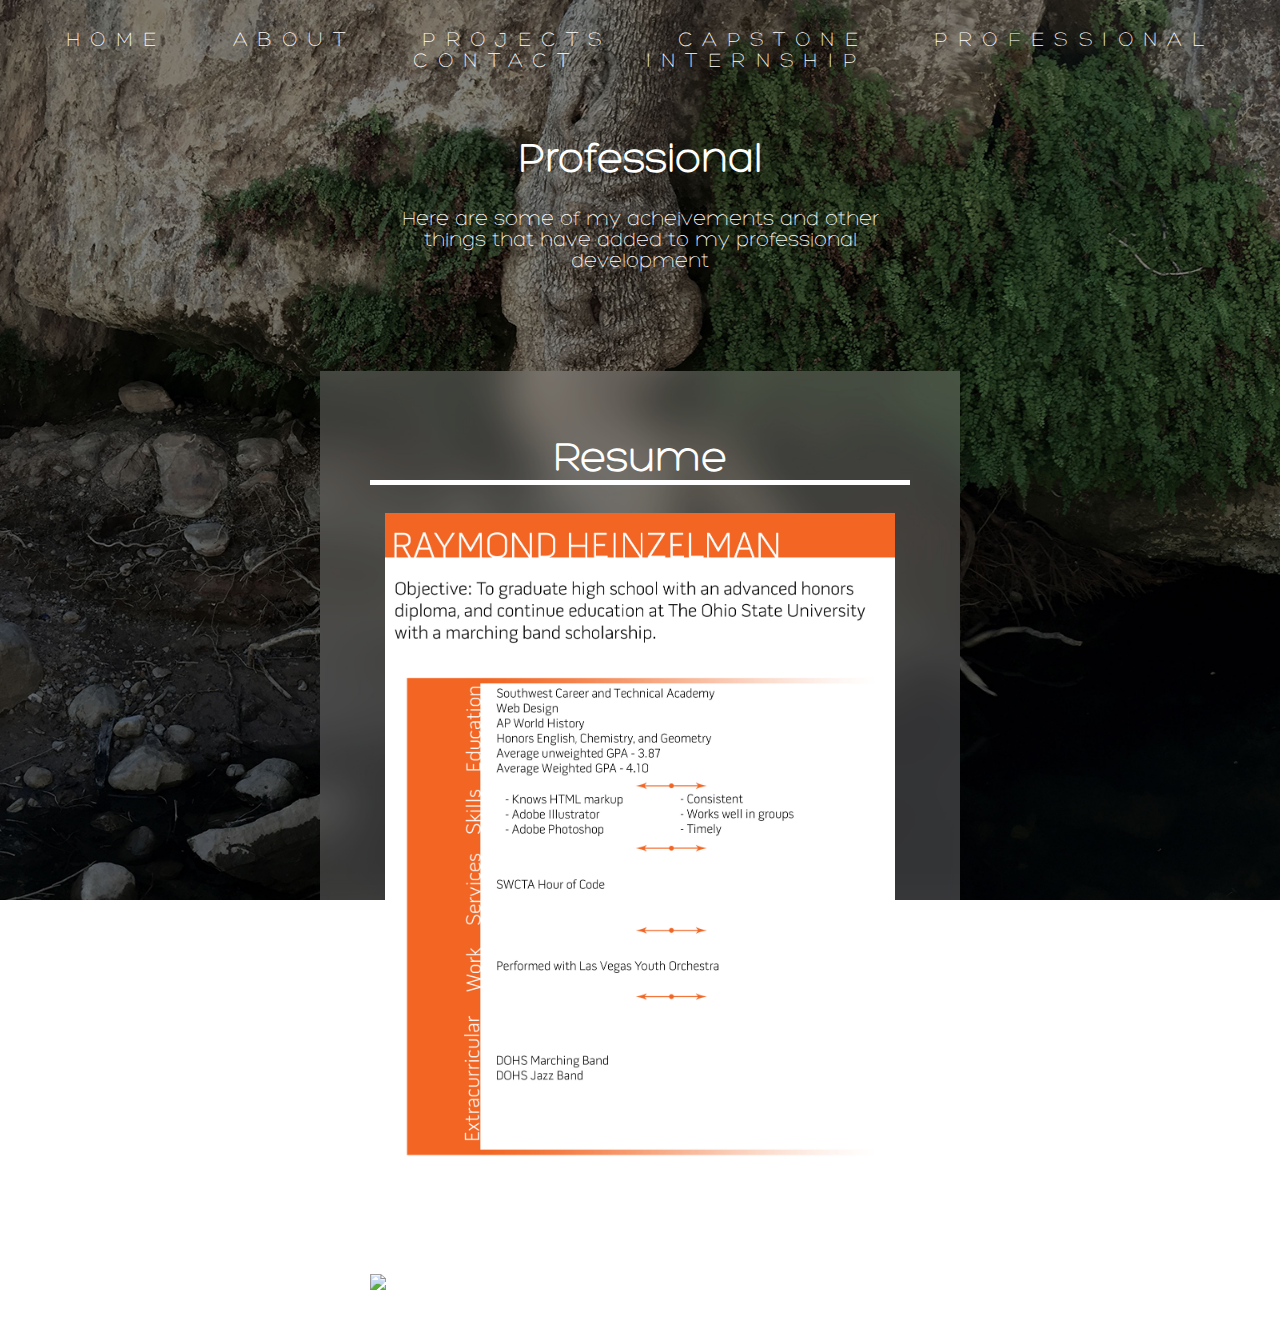
==== professional.html @ d740b865 "Initialization" ====
<!DOCTYPE html>

<head>
    <link rel="stylesheet" type="text/css" href="style.css">
</head>

<body>
    
    <nav id="linkArray">
        <a href="index.html">home</a>
        <a href="about.html">about</a>
        <a href="projects.html">projects</a>
        <a href="capstone.html">capstone</a>
        <a href="professional.html">professional</a>
        <a href="contact.html">contact</a>
        <a href="internship.html">internship</a>
    </nav>
    <div id="outmain">
        <h1>Professional</h1>
        <p>Here are some of my acheivements and other things that have added to my professional development</p>
    </div>
    <main class="glass">
   
    <div id="content">
        <h1>Resume</h1>
         <a href="assets/resume.jpg"><img src="assets/resume.jpg" class="centerimg" alt="resume" height="660" width="510"></a>
        <h1>Certifications</h1>
        <img src="" alt="photoshop" height="" width="">
    </div>
</main>
    <script src="script.js"></script>
</body>
---- style.css ----
html {
  background-image: url(assets/background.jpg);
  background-position: center bottom;
  background-attachment: fixed;
  background-size: cover;
  height: 100%;
  font-size: 100%;
}

body {
    color: #fff;
    font-family: "herolite", sans-serif;
    font-size: 1.3em;
    margin: 0;
}

/*--typography stuff--*/

@font-face {
    font-family: "herolite";
    src: url("assets/herolite.otf")
    format('opentype');
}

nav {
    letter-spacing: .5em;
    text-transform: uppercase;
}

#mainlogo {
    text-transform: uppercase;
}

/*--navbar stuffffff--*/

nav {
    text-align: center;
    margin-top: 30px;
    
}

nav a {
    padding: 20px 20px 20px 20px;
    margin: 0;
    color: #fff;
    text-decoration: none;
    background: none;
    border: 5px solid rgba(0, 0, 0, 0);
    transition: border .25s linear;
}

nav a:hover{
    border: 5px solid #fff; 
    background-image: url(assets/background_blurry.jpg);
    background-position: center bottom;
    background-attachment: fixed;
    background-size: cover;
    content: "";
} 


/*--page layout--*/
main {
    text-align: center;
}

h1 {
    text-align: center;
}

h2 {
    font-size: 1.2em;
    text-decoration: underline;
}

#content {
    text-align: left;
}

.centerimg {
    display: block;
    margin: auto;
}

#mainlogo {
    position: absolute;
    font-size: 5em;
    text-align: right; 
    top: 30%;
    left: 25%;
}

#mainlogo img {
    position: absolute;
    top: 3%;
    left: 105%;
}

footer {
    text-align: right;
    position: absolute;
    bottom: 0%;
    right: 0%;
}

.paraimage {
    float: right;
    border-left: solid 5px white;
    margin-left: 2px;
}

.paraimage2 {
    box-shadow: 5px 5px 2.5px rgba(0, 0, 0, 0.4);
}

main h1 {
    border-bottom: 5px solid white;
}

#topofpage {
    position: fixed;
    bottom: 10px;
    left: 18%;
    font-size: 7em;
    color: white;
    text-decoration: none;
}
/*--frost effect--*/

.glass::before{
    position: absolute;
    top: 0px;
    left: 0px;
    z-index: -1;
    width: 100%;
    height: 100%;
    background-image: url(assets/background_blurry.jpg); 
    background-position: center bottom;
    background-attachment: fixed;
    background-size: cover;
    content: "";
}

.glass{
    position: relative;
    border-bottom: 1px solid; 
    border-color: #ccc;
    border-color: rgba(255, 255, 255, 0.49);
    background-color: rgba(255, 255, 255, 0.2); 
}

main {
    margin: 3% 25% 0 25%;
    padding: 40px 50px;
}

#outmain {
    margin: 0 25%;
    padding: 40px 50px;
    text-align: center;
    color: white;
    
}

#outmain a {
    color: white;
    text-decoration: none;
    font-weight: bold;
    padding: 5px;
    border: 5px solid #fff;
}
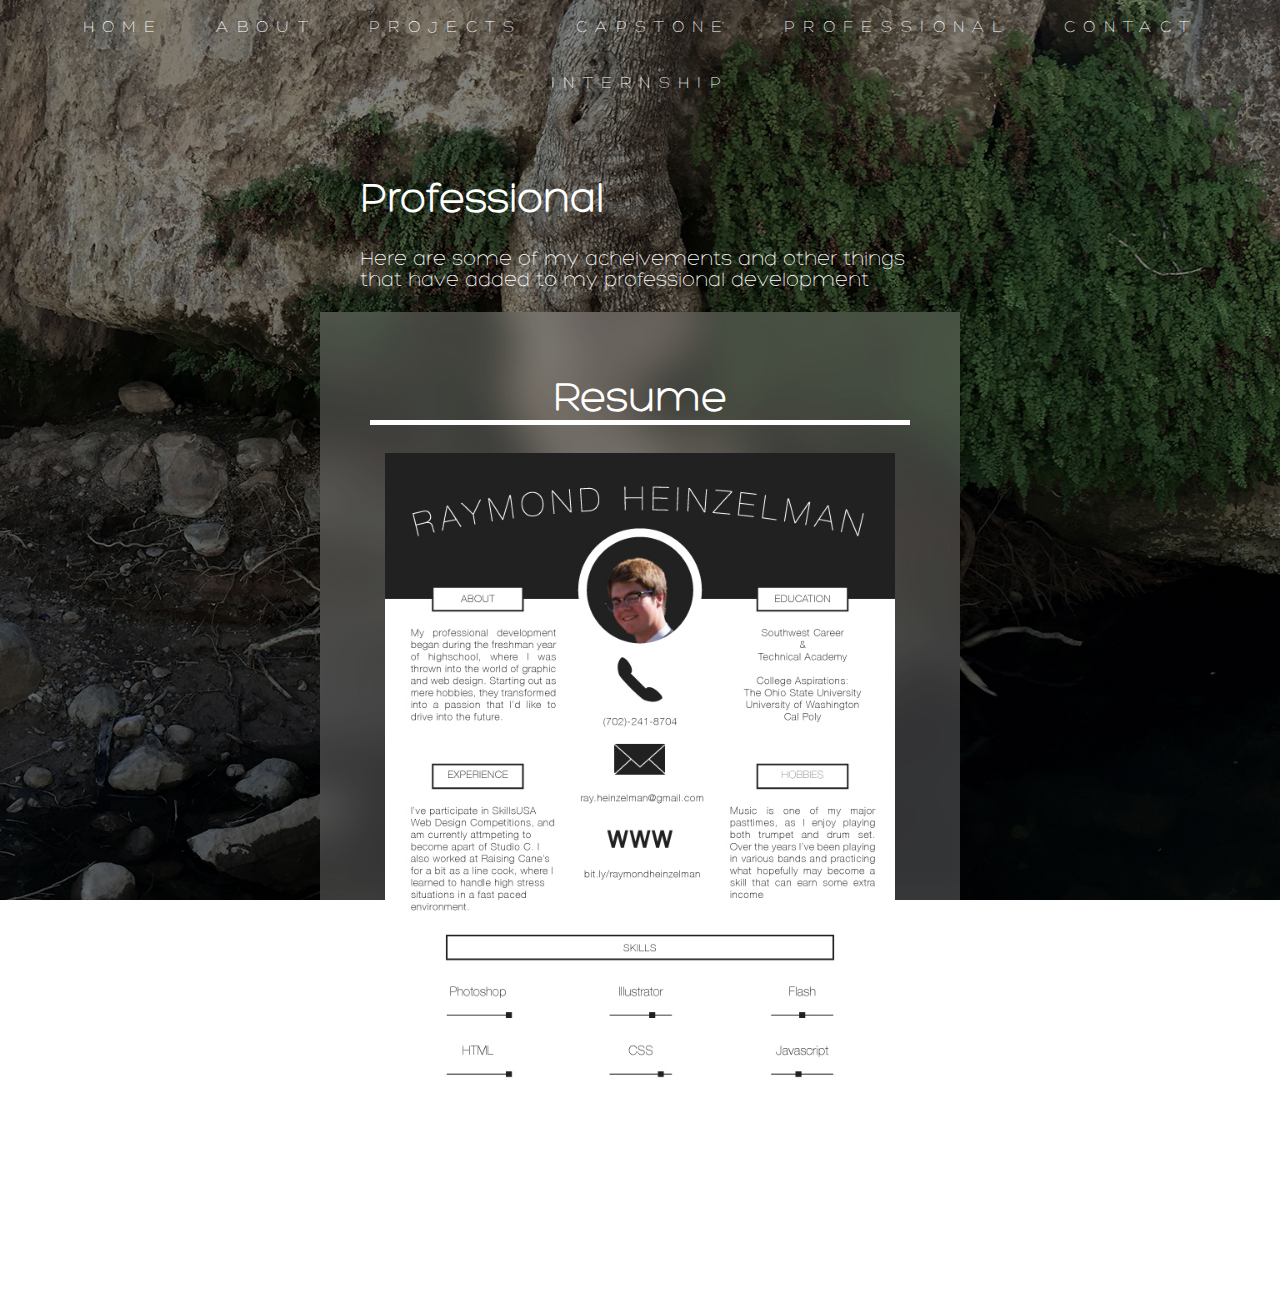
==== commit c045709c: "styling update" ====
--- a/professional.html
+++ b/professional.html
@@ -5,7 +5,7 @@
 </head>
 
 <body>
-    
+
     <nav id="linkArray">
         <a href="index.html">home</a>
         <a href="about.html">about</a>
@@ -20,12 +20,14 @@
         <p>Here are some of my acheivements and other things that have added to my professional development</p>
     </div>
     <main class="glass">
-   
+
     <div id="content">
         <h1>Resume</h1>
          <a href="assets/resume.jpg"><img src="assets/resume.jpg" class="centerimg" alt="resume" height="660" width="510"></a>
         <h1>Certifications</h1>
-        <img src="" alt="photoshop" height="" width="">
+        <ul>
+          <li></li>
+        </ul>
     </div>
 </main>
     <script src="script.js"></script>
--- a/style.css
+++ b/style.css
@@ -31,17 +31,29 @@
     text-transform: uppercase;
 }
 
+.headshot {
+  display: block;
+  margin: auto;
+  transform: translateY(-100px);
+}
+
 /*--navbar stuffffff--*/
 
 nav {
     text-align: center;
-    margin-top: 30px;
-    
+    font-size: .8em;
+    margin-top: 30px
+    display: block;
+}
+
+nav li {
+  display: inline;
 }
 
 nav a {
-    padding: 20px 20px 20px 20px;
-    margin: 0;
+    display: inline-block;
+    padding: 10px 10px 10px 10px;
+    margin: 5px;
     color: #fff;
     text-decoration: none;
     background: none;
@@ -50,13 +62,13 @@
 }
 
 nav a:hover{
-    border: 5px solid #fff; 
+    border: 5px solid #fff;
     background-image: url(assets/background_blurry.jpg);
     background-position: center bottom;
     background-attachment: fixed;
     background-size: cover;
     content: "";
-} 
+}
 
 
 /*--page layout--*/
@@ -83,17 +95,11 @@
 }
 
 #mainlogo {
-    position: absolute;
-    font-size: 5em;
-    text-align: right; 
-    top: 30%;
-    left: 25%;
-}
-
-#mainlogo img {
-    position: absolute;
-    top: 3%;
-    left: 105%;
+  font-size: 4em;
+  text-align: center;
+  padding-top: 30px;
+  padding-bottom: 0px;
+  margin: 0;
 }
 
 footer {
@@ -134,7 +140,7 @@
     z-index: -1;
     width: 100%;
     height: 100%;
-    background-image: url(assets/background_blurry.jpg); 
+    background-image: url(assets/background_blurry.jpg);
     background-position: center bottom;
     background-attachment: fixed;
     background-size: cover;
@@ -142,12 +148,13 @@
 }
 
 .glass{
+  margin-top: 0px;
     position: relative;
-    border-bottom: 1px solid; 
+    border-bottom: 1px solid;
     border-color: #ccc;
     border-color: rgba(255, 255, 255, 0.49);
-    background-color: rgba(255, 255, 255, 0.2); 
-}
+    background-color: rgba(255, 255, 255, 0.2);
+  }
 
 main {
     margin: 3% 25% 0 25%;
@@ -156,10 +163,13 @@
 
 #outmain {
     margin: 0 25%;
-    padding: 40px 50px;
+    padding: 40px 50px 0px 40px;;
     text-align: center;
     color: white;
-    
+}
+
+#outmain h1, #outmain p {
+  text-align: left;
 }
 
 #outmain a {
@@ -168,4 +178,78 @@
     font-weight: bold;
     padding: 5px;
     border: 5px solid #fff;
-}+}
+
+@media screen and (min-width: 450px) and (max-width: 800px)
+ {
+
+  .headshot {
+    display: none;
+  }
+
+  #mainlogo {
+    font-size: 2.5em;
+  }
+
+  main {
+      margin: 0;
+      padding: 40px 50px;
+  }
+
+  #outmain {
+    margin: 0;
+  }
+
+  .centerimg {
+    width: 50%;
+    height: 50%;
+  }
+
+}
+
+@media screen and (max-width: 450px)
+ {
+
+  .headshot {
+    display: none;
+  }
+
+  #mainlogo {
+    font-size: 2em;
+  }
+
+  nav {
+    background-color: black;
+    border: 5px solid white;
+    padding-bottom: 30px;
+  }
+
+  nav li {
+    display: block;
+  }
+
+  main {
+      margin: 0;
+      padding: 20px 25px;
+  }
+
+  #outmain {
+    margin: 0;
+  }
+
+  #outmain a {
+    display: block;
+    margin: 5px;
+    border: 2px solid white;
+  }
+
+  main img {
+    display: none;
+  }
+
+  .centerimg {
+    width: 50%;
+    height: 50%;
+  }
+
+}
